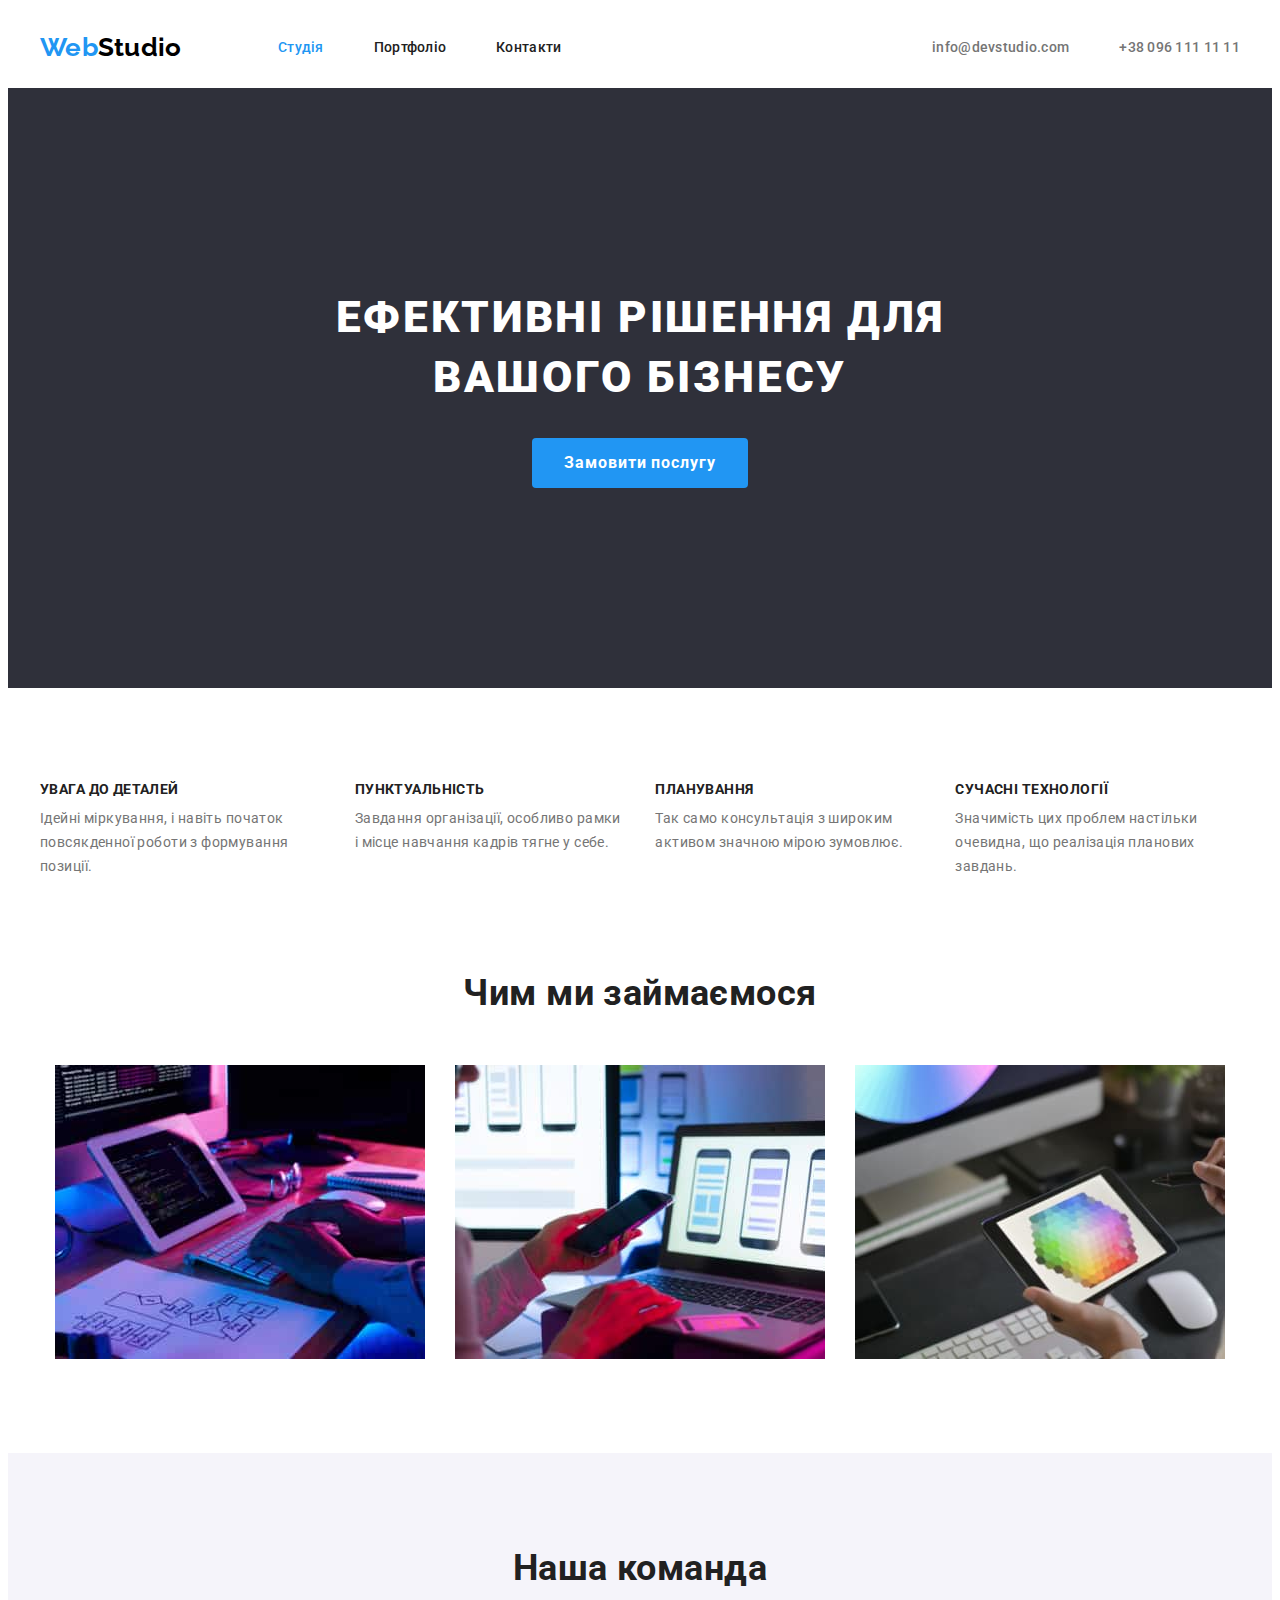
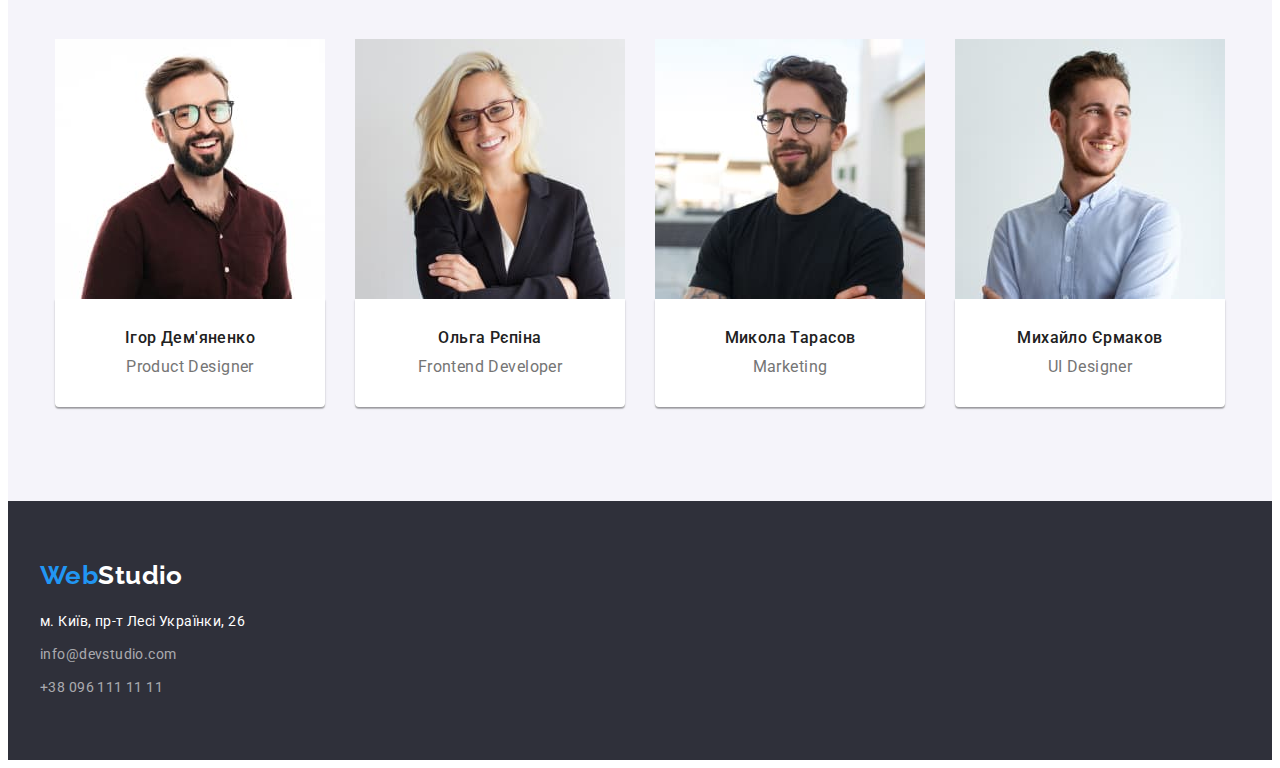
==== index.html @ b4884d2e "add flexbox in two pages" ====
<!DOCTYPE html>
<html lang="uk">
  <head>
    <meta charset="UTF-8" />
    <meta http-equiv="X-UA-Compatible" content="IE=edge" />
    <meta name="viewport" content="width=device-width, initial-scale=1.0" />
    <title>Студія</title>
    <link rel="preconnect" href="https://fonts.googleapis.com" />
    <link rel="preconnect" href="https://fonts.gstatic.com" crossorigin />
    <link
      href="https://fonts.googleapis.com/css2?family=Raleway:wght@700&family=Roboto:wght@400;500;700;900&display=swap"
      rel="stylesheet"
    />
    <link
      rel="stylesheet"
      href="https://cdnjs.cloudflare.com/ajax/libs/modern-normalize/1.1.0/modern-normalize.min.css"
      integrity="sha512-wpPYUAdjBVSE4KJnH1VR1HeZfpl1ub8YT/NKx4PuQ5NmX2tKuGu6U/JRp5y+Y8XG2tV+wKQpNHVUX03MfMFn9Q=="
      crossorigin="anonymous"
      referrerpolicy="no-referrer"
    />
    <link rel="stylesheet" href="./css/styles.css" />
  </head>
  <body>
    <!-- Наведение по сайту -->
    <header class="header">
      <div class="scontainer">
        <a href="./index.html" class="header-logo"
          ><span class="logo-first">Web</span
          ><span class="logo-second">Studio</span>
        </a>
        <nav class="nav">
          <ul class="nav-list">
            <li class="nav-item">
              <a class="nav-link link current" href="#">Студія</a>
            </li>
            <li class="nav-item">
              <a class="nav-link link" href="./portfolio.html">Портфоліо</a>
            </li>
            <li class="nav-item">
              <a class="nav-link link" href="#">Контакти</a>
            </li>
          </ul>
        </nav>
        <ul class="contacts">
          <li>
            <a class="contact link" href="mailto:info@devstudio.com"
              >info@devstudio.com</a
            >
          </li>
          <li>
            <a class="contact link" href="tel:+380961111111"
              >+38 096 111 11 11</a
            >
          </li>
        </ul>
      </div>
    </header>

    <main>
      <!-- Hero -->
      <section class="hero section">
        <div class="container">
          <h1 class="hero-title">
            Ефективні рішення для <br />
            вашого бізнесу
          </h1>
          <button class="hero-button button" type="button">
            Замовити послугу
          </button>
        </div>
      </section>

      <!-- Преимущества -->
      <section class="benefits section">
        <div class="container">
          <h2 class="benefits-title visually-hidden">Переваги</h2>
          <ul class="benefits-link">
            <li class="benefits-item">
              <h3 class="benefits-item-title">УВАГА ДО ДЕТАЛЕЙ</h3>
              <p class="benefits-item-text">
                Ідейні міркування, і навіть початок повсякденної роботи з
                формування позиції.
              </p>
            </li>
            <li class="benefits-item">
              <h3 class="benefits-item-title">ПУНКТУАЛЬНІСТЬ</h3>
              <p class="benefits-item-text">
                Завдання організації, особливо рамки і місце навчання кадрів
                тягне у себе.
              </p>
            </li>
            <li class="benefits-item">
              <h3 class="benefits-item-title">ПЛАНУВАННЯ</h3>
              <p class="benefits-item-text">
                Так само консультація з широким активом значною мірою зумовлює.
              </p>
            </li>
            <li class="benefits-item">
              <h3 class="benefits-item-title">СУЧАСНІ ТЕХНОЛОГІЇ</h3>
              <p class="benefits-item-text">
                Значимість цих проблем настільки очевидна, що реалізація
                планових завдань.
              </p>
            </li>
          </ul>
        </div>
      </section>

      <!-- Род занятий -->
      <section class="work section">
        <div class="container">
          <h2 class="work-title">Чим ми займаємося</h2>
          <ul class="work-images">
            <li><img src="./images/img.jpg" alt="Робота" width="370" /></li>
            <li>
              <img src="./images/img1.jpg" alt="Тестування" width="370" />
            </li>
            <li><img src="./images/img2.jpg" alt="Дизайн" width="370" /></li>
          </ul>
        </div>
      </section>

      <!-- Команда -->
      <section class="comand section">
        <div class="container">
          <h2 class="comand-title">Наша команда</h2>
          <ul class="comand-list">
            <li class="comand-item">
              <img src="./images/person1.jpg" alt="Портрет" width="270" />
              <div class="comand-item-text">
                <p class="comand-text">Ігор Дем'яненко</p>
                <p class="comand-profession">Product Designer</p>
              </div>
            </li>
            <li class="comand-item">
              <img src="./images/person4.jpg" alt="Портрет" width="270" />
              <div class="comand-item-text">
                <p class="comand-text">Ольга Рєпіна</p>
                <p class="comand-profession">Frontend Developer</p>
              </div>
            </li>
            <li class="comand-item">
              <img src="./images/person3.jpg" alt="Портрет" width="270" />
              <div class="comand-item-text">
                <p class="comand-text">Микола Тарасов</p>
                <p class="comand-profession">Marketing</p>
              </div>
            </li>
            <li class="comand-item">
              <img src="./images/person2.jpg" alt="Портрет" width="270" />
              <div class="comand-item-text">
                <p class="comand-text">Михайло Єрмаков</p>
                <p class="comand-profession">UI Designer</p>
              </div>
            </li>
          </ul>
        </div>
      </section>
    </main>

    <!-- Контактная инфо -->
    <footer class="footer">
      <div class="container">
        <a href="./index.html" class="footer-logo"
          ><span class="logo-first">Web</span
          ><span class="logo-second color">Studio</span>
        </a>
        <address class="adress">
          <ul class="footer-item">
            <li class="footer-list list-adress">
              <a
                class="footer-map"
                href="https://goo.gl/maps/SfLGjtbYT2zmBpAr8"
                target="_blank"
                rel="noopener noreferrer nofollow"
                >м. Київ, пр-т Лесі Українки, 26</a
              >
            </li>
            <li class="list-adress">
              <a
                class="footer-contact"
                href="mailto:info@devstudio.com"
                >info@devstudio.com</a
              >
            </li>
            <li class=" list-adress">
              <a class="footer-contact" href="tel:+380961111111"
                >+38 096 111 11 11</a
              >
            </li>
          </ul>
        </address>
      </div>
    </footer>
  </body>
</html>
---- css/styles.css ----
:root {
  --background-color: #ffffff;
  --main-color: #212121;
  --second-color: #757575;
  --color-button: #2196f3;
  --background-color-button: #188ce8;
  --background-color-team: #f5f4fa;
  --bcg-second: #2f303a;
  --third-color: rgba(255, 255, 255, 0.6);
}

body {
  font-family: "Roboto", sans-serif;
  font-size: 14px;
  font-weight: 500;
  background: var(--background-color);
  letter-spacing: 0.03em;
}

h1,
h2,
h3,
h4,
h5,
h6,
p {
  margin: 0;
  padding: 0;
}

button {
  padding: 0;
}

.scontainer {
  display: flex;
  width: 1200px;
  margin: auto;
  padding-left: 15px;
  padding-right: 15px;
  justify-content: center;
  align-items: center;
}

.container {
  width: 1200px;
  padding-left: 15px;
  padding-right: 15px;
  margin: auto;
}

.section {
  padding-top: 94px;
  padding-bottom: 94px;
}

img{
  display: block;
}

a {
  text-decoration: none;
}

ul {
  margin: 0;
  padding: 0;
  list-style: none;
}

.visually-hidden {
  position: absolute;
  white-space: nowrap;
  width: 1px;
  height: 1px;
  overflow: hidden;
  border: 0;
  padding: 0;
  clip: rect(0 0 0 0);
  clip-path: inset(50%);
  margin: -1px;
}

/* Header */
.nav-item .current {
  color: var(--color-button);
}

span {
  font-family: "Raleway", sans-serif;
  font-weight: 700;
  font-size: 26px;
  line-height: 1.14;
}

.header-logo {
  display: block;
  width: 145px;
  margin-right: 93px;
}

.logo-first {
  color: var(--color-button);
}

.logo-second {
  color: #000000;
}

.header {
  font-style: normal;
  line-height: 1.14;
  letter-spacing: 0.02em;
  background-color: var(--background-color);
}

.nav-list {
  display: flex;
  margin-top: 32px;
  margin-bottom: 32px;
  gap: 50px;
}

.contacts {
  display: flex;
  margin-left: auto;
  gap: 50px;
}

.nav-link {
  color: var(--main-color);
}

.contact {
  color: var(--second-color);
}

.link:hover,
.link:focus {
  color: var(--color-button);
}

/* Hero Section */

.hero {
  padding-top: 200px;
  padding-bottom: 200px;
  background-color: var(--bcg-second);
}

.hero-title {
  margin-bottom: 30px;
  font-weight: 900;
  font-size: 44px;
  line-height: 1.36;
  text-align: center;
  letter-spacing: 0.06em;
  text-transform: uppercase;
  color: var(--background-color);
}

.hero-button {
  display: flex;
  margin-left: auto;
  margin-right: auto;
  padding: 10px 32px;
  border-radius: 4px;
  border: transparent;

  font-family: "Roboto", sans-serif;
  font-weight: 700;
  font-size: 16px;
  line-height: 1.87;
  letter-spacing: 0.06em;

  color: var(--background-color);
  background: var(--color-button);
}

.button:hover,
.button:focus {
  background-color: var(--background-color-button);
}

.button {
  cursor: pointer;
}

/* Benefits Section */

.benefits-link {
  display: flex;
  justify-content: center;
  gap: 30px;
}

.benefits-item-title {
  margin-bottom: 10px;
  font-weight: 700;
  font-size: 14px;
  line-height: 1.14;
  text-transform: uppercase;
  color: var(--main-color);
}

.benefits-item-text {
  min-width: 270px;
  font-weight: 400;
  line-height: 1.71;
  color: var(--second-color);
}

/* work */

.work {
  padding-top: 0;
}

.work-title {
  margin-bottom: 50px;
  font-weight: 700;
  font-size: 36px;
  line-height: 1.16;
  text-align: center;
  color: var(--main-color);
}

.work-images {
  display: flex;
  flex-wrap: wrap;
  justify-content: center;
  gap: 30px;
}

/* Comands */

.comand-list {
  display: flex;
  justify-content: center;
  flex-wrap: wrap;
  gap: 30px;
}

.comand {
  background-color: var(--background-color-team);
}

.comand-item {
  background-color: var(--background-color);
}

.comand-title {
  margin-bottom: 50px;
  font-weight: 700;
  font-size: 36px;
  line-height: 42px;
  text-align: center;
  color: var(--main-color);
}

.comand-item-text {
  padding: 30px 0;
  text-align: center;
  box-shadow: 0px 1px 3px rgba(0, 0, 0, 0.12), 0px 1px 1px rgba(0, 0, 0, 0.14),
    0px 2px 1px rgba(0, 0, 0, 0.2);
  border-radius: 0px 0px 4px 4px;
}

.comand-text {
  margin-bottom: 10px;
  font-size: 16px;
  line-height: 1.18;
  color: var(--main-color);
}

.comand-profession {
  font-weight: 400;
  font-size: 16px;
  line-height: 1.18;
  color: var(--second-color);
}

/* Footer */

.footer {
  padding: 60px 0;
  background-color: var(--bcg-second);
  font-style: normal;
}

.footer-logo {
  display: block;
  margin-bottom: 20px;
}

.list-adress:not(:last-child) {
  margin-bottom: 9px;
} 

.footer-map {
  font-weight: 400;
  line-height: 1.71;
  color: var(--background-color);
}

.footer-contact {
  font-weight: 400;
  line-height: 1.71;
  color: var(--third-color);
}

.color {
  color: var(--background-color);
}

/* Portfolio */

.button-project {
  display: flex;
  justify-content: center;
  gap: 8px;
}

.portfolio-button {
  padding: 6px 22px;
  margin-bottom: 50px;
  border: transparent;
  border-radius: 4px;
  font-family: "Roboto", sans-serif;
  font-size: 16px;
  line-height: 1.62;
  text-align: center;
  color: var(--main-color);
  background: var(--background-color-team);
}

.portfolio-button:hover,
.portfolio-button:focus {
  color: var(--background-color);
  background: var(--color-button);
}

.project {
  display: flex;
  flex-wrap: wrap;
  gap: 30px;
}

.project-list {
  flex-basis: calc((100% - 30px * 2) / 3);
}

.project-item {
  margin-bottom: 4px;
  font-weight: 700;
  font-size: 18px;
  line-height: 2;
  letter-spacing: 0.06em;
  color: var(--main-color);
}

.project-works {
  font-weight: 400;
  font-size: 16px;
  line-height: 1.87;
  color: var(--second-color);
}

.project-box {
  display: inline-block;
  min-width: 370px;
  padding: 24px 20px;
  border-bottom: 1px solid #eeeeee;
}

.adress {
  font-style: normal;
}

.footer-list:not(:last-child) {
  margin-bottom: 9px;
}
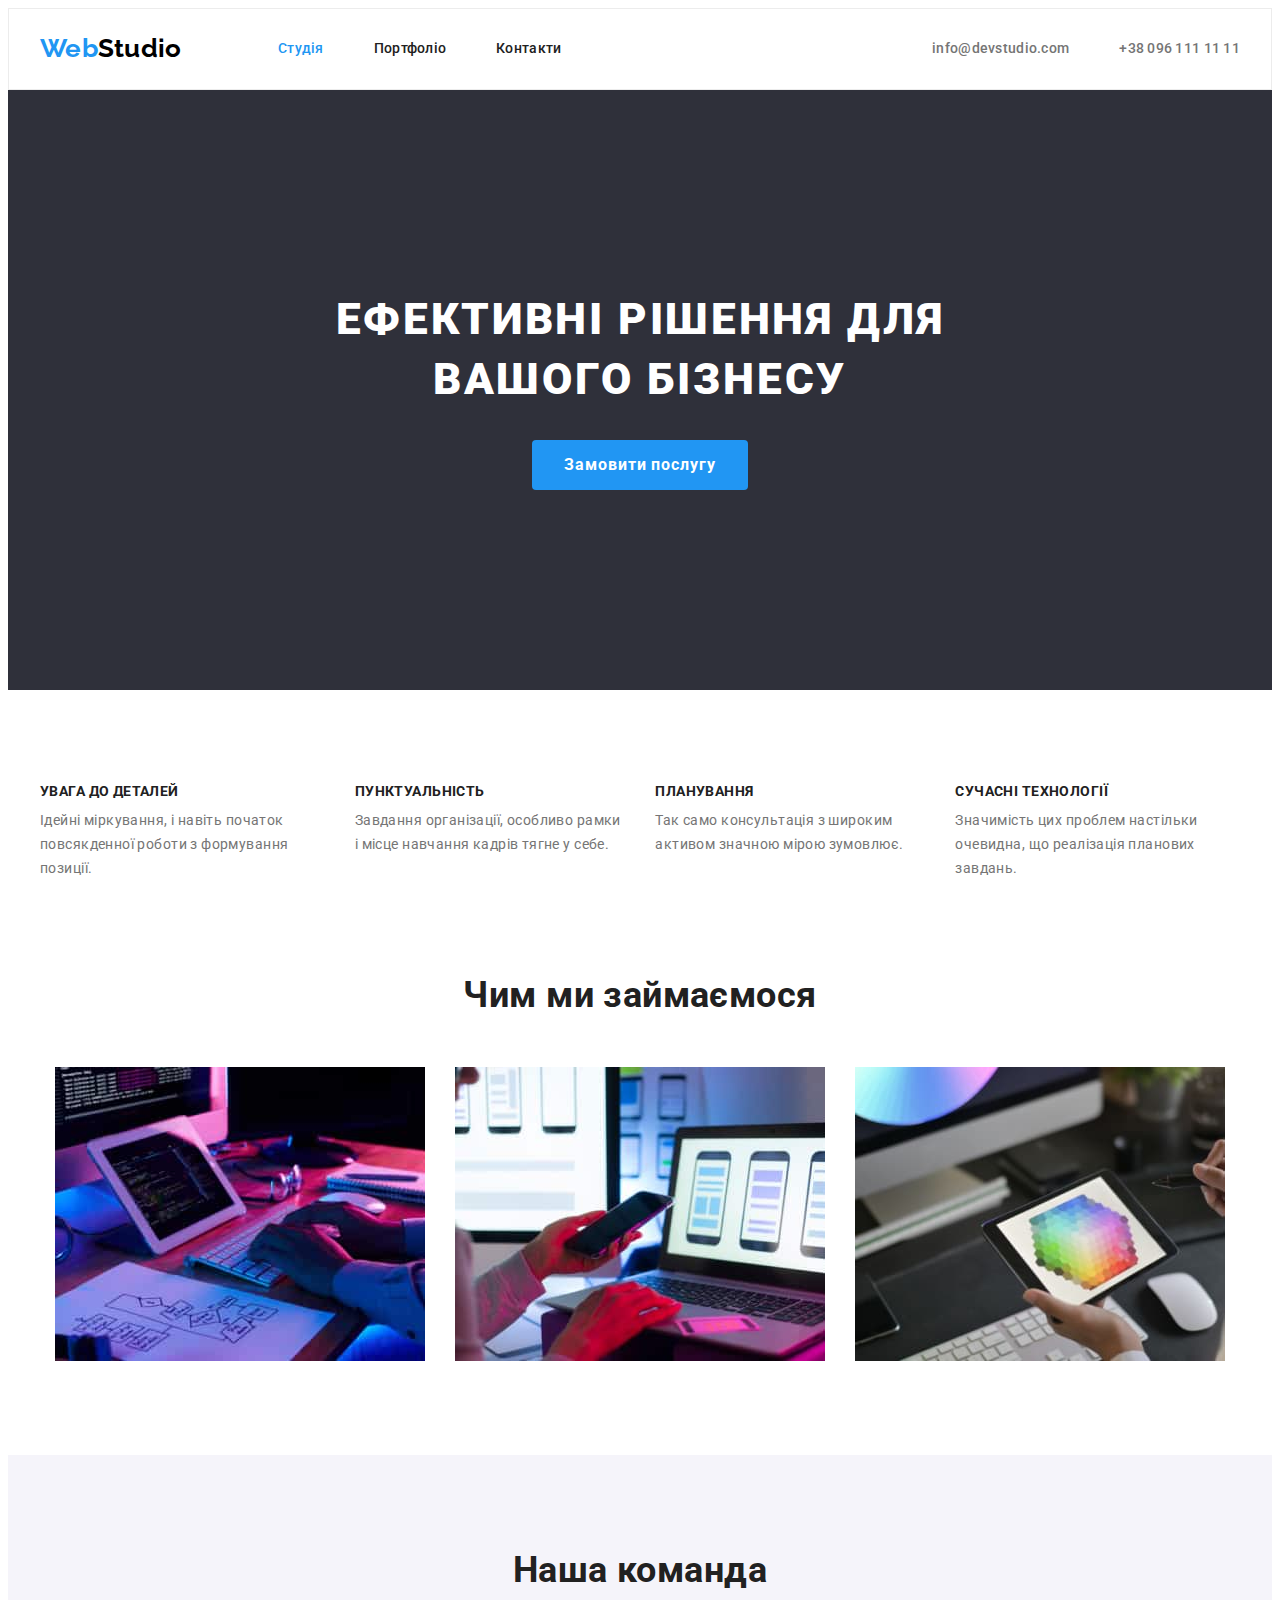
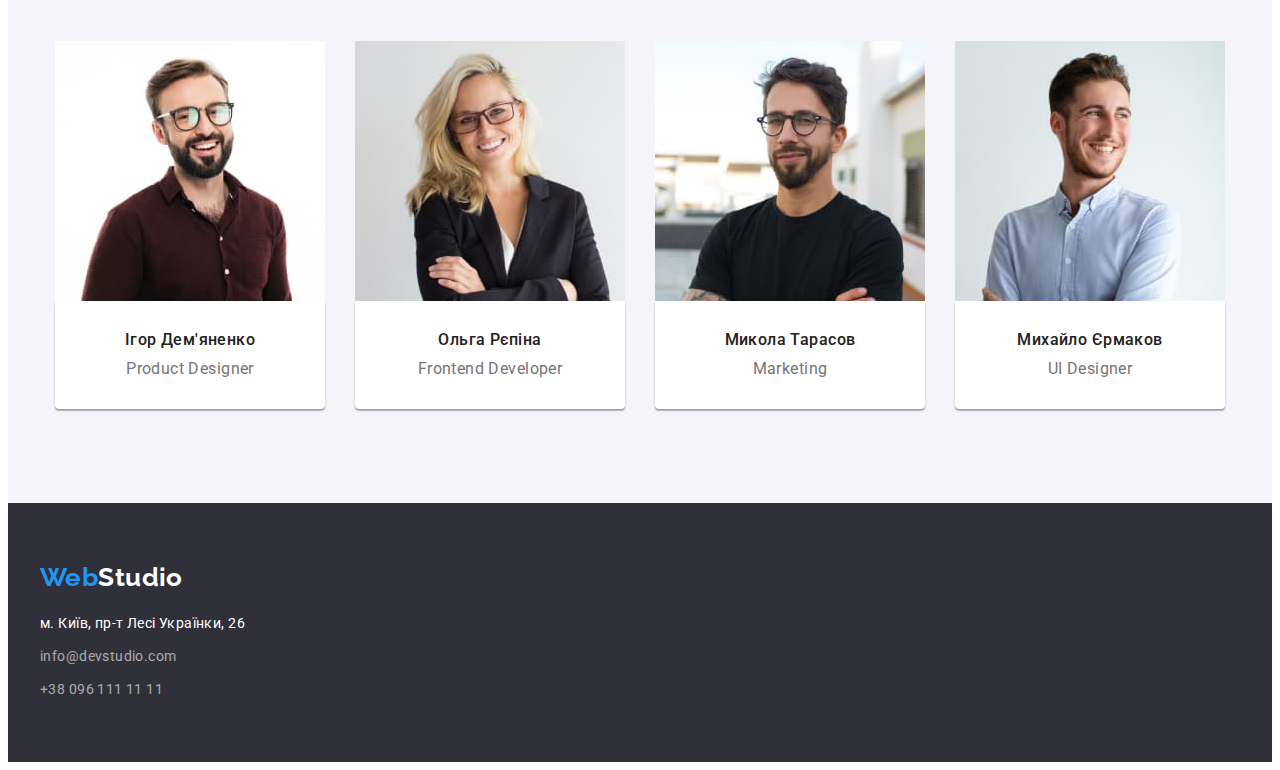
==== commit 8065e298: "redone" ====
--- a/index.html
+++ b/index.html
@@ -23,7 +23,7 @@
   <body>
     <!-- Наведение по сайту -->
     <header class="header">
-      <div class="scontainer">
+      <div class="container header-container">
         <a href="./index.html" class="header-logo"
           ><span class="logo-first">Web</span
           ><span class="logo-second">Studio</span>
@@ -31,7 +31,7 @@
         <nav class="nav">
           <ul class="nav-list">
             <li class="nav-item">
-              <a class="nav-link link current" href="#">Студія</a>
+              <a class="nav-link link current" href="./index.html">Студія</a>
             </li>
             <li class="nav-item">
               <a class="nav-link link" href="./portfolio.html">Портфоліо</a>
@@ -61,7 +61,7 @@
       <section class="hero section">
         <div class="container">
           <h1 class="hero-title">
-            Ефективні рішення для <br />
+            Ефективні рішення для
             вашого бізнесу
           </h1>
           <button class="hero-button button" type="button">
@@ -165,9 +165,9 @@
           ><span class="logo-first">Web</span
           ><span class="logo-second color">Studio</span>
         </a>
-        <address class="adress">
+        <address class="address">
           <ul class="footer-item">
-            <li class="footer-list list-adress">
+            <li class="footer-list list-address">
               <a
                 class="footer-map"
                 href="https://goo.gl/maps/SfLGjtbYT2zmBpAr8"
@@ -176,14 +176,12 @@
                 >м. Київ, пр-т Лесі Українки, 26</a
               >
             </li>
-            <li class="list-adress">
-              <a
-                class="footer-contact"
-                href="mailto:info@devstudio.com"
+            <li class="list-address">
+              <a class="footer-contact" href="mailto:info@devstudio.com"
                 >info@devstudio.com</a
               >
             </li>
-            <li class=" list-adress">
+            <li class="list-address">
               <a class="footer-contact" href="tel:+380961111111"
                 >+38 096 111 11 11</a
               >
--- a/css/styles.css
+++ b/css/styles.css
@@ -32,18 +32,9 @@
   padding: 0;
 }
 
-.scontainer {
-  display: flex;
-  width: 1200px;
-  margin: auto;
-  padding-left: 15px;
-  padding-right: 15px;
-  justify-content: center;
-  align-items: center;
-}
-
 .container {
   width: 1200px;
+  margin: 0 auto;
   padding-left: 15px;
   padding-right: 15px;
   margin: auto;
@@ -54,7 +45,7 @@
   padding-bottom: 94px;
 }
 
-img{
+img {
   display: block;
 }
 
@@ -82,6 +73,12 @@
 }
 
 /* Header */
+
+.header-container {
+  display: flex;
+  align-items: center;
+}
+
 .nav-item .current {
   color: var(--color-button);
 }
@@ -112,18 +109,19 @@
   line-height: 1.14;
   letter-spacing: 0.02em;
   background-color: var(--background-color);
+  border: 1px solid #ececec;
 }
 
 .nav-list {
   display: flex;
-  margin-top: 32px;
-  margin-bottom: 32px;
+  padding: 32px 0;
   gap: 50px;
 }
 
 .contacts {
   display: flex;
   margin-left: auto;
+  padding: 32px 0;
   gap: 50px;
 }
 
@@ -149,6 +147,8 @@
 }
 
 .hero-title {
+  max-width: 696px;
+  margin: 0 auto;
   margin-bottom: 30px;
   font-weight: 900;
   font-size: 44px;
@@ -293,9 +293,9 @@
   margin-bottom: 20px;
 }
 
-.list-adress:not(:last-child) {
+.list-address:not(:last-child) {
   margin-bottom: 9px;
-} 
+}
 
 .footer-map {
   font-weight: 400;
@@ -319,11 +319,11 @@
   display: flex;
   justify-content: center;
   gap: 8px;
+  margin-bottom: 50px;
 }
 
 .portfolio-button {
   padding: 6px 22px;
-  margin-bottom: 50px;
   border: transparent;
   border-radius: 4px;
   font-family: "Roboto", sans-serif;
@@ -346,6 +346,12 @@
   gap: 30px;
 }
 
+.project-box{
+  border: 1px solid #EEEEEE;
+  border-top: none;
+  padding: 20px 24px;
+}
+
 .project-list {
   flex-basis: calc((100% - 30px * 2) / 3);
 }
@@ -366,14 +372,7 @@
   color: var(--second-color);
 }
 
-.project-box {
-  display: inline-block;
-  min-width: 370px;
-  padding: 24px 20px;
-  border-bottom: 1px solid #eeeeee;
-}
-
-.adress {
+.address {
   font-style: normal;
 }
 
